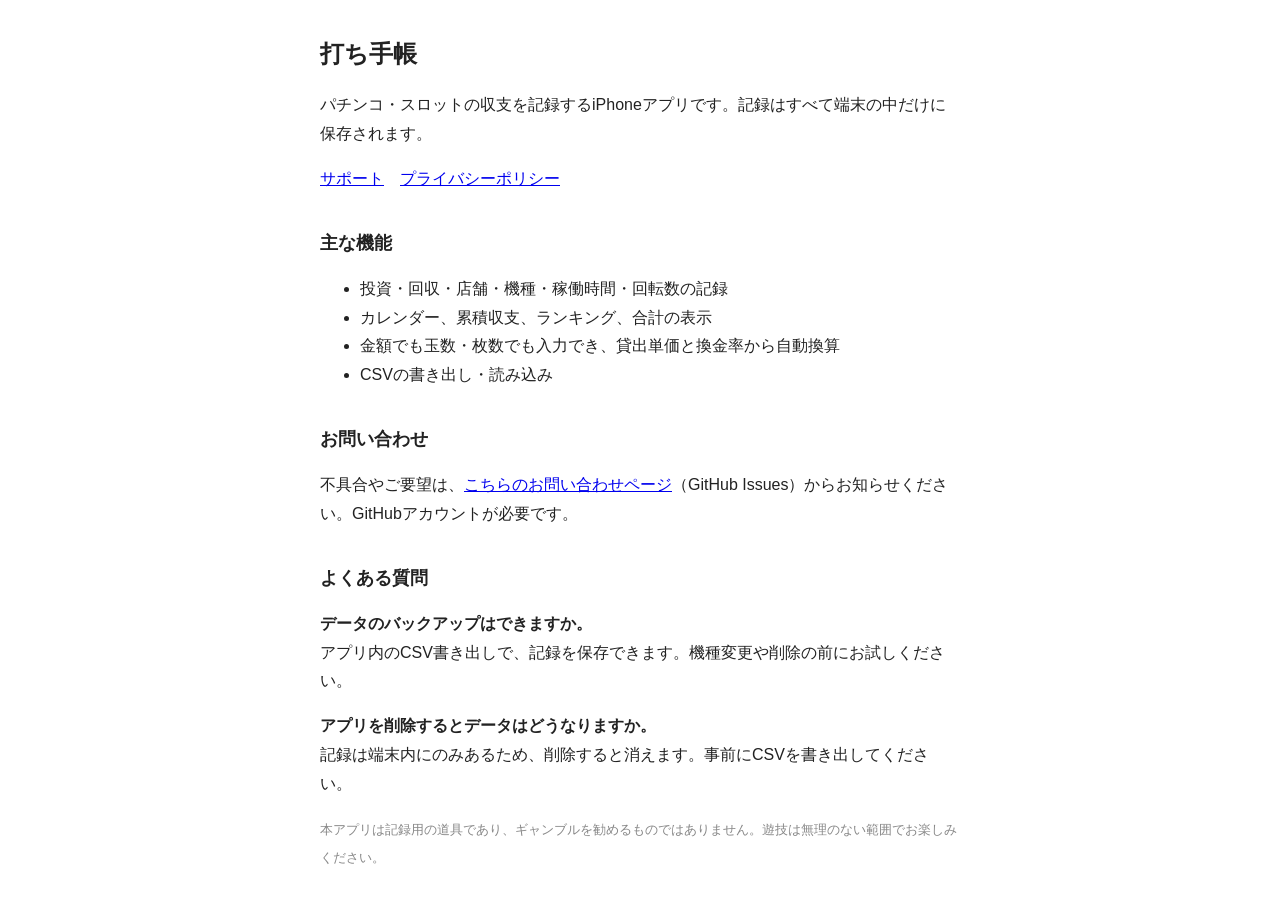
==== index.html @ b843357e "Add support and privacy pages" ====
<!doctype html>
<html lang="ja"><head><meta charset="utf-8"><meta name="viewport" content="width=device-width,initial-scale=1">
<title>打ち手帳 サポート</title><link rel="stylesheet" href="style.css"></head><body>
<h1>打ち手帳</h1>
<p>パチンコ・スロットの収支を記録するiPhoneアプリです。記録はすべて端末の中だけに保存されます。</p>
<nav><a href="index.html">サポート</a><a href="privacy.html">プライバシーポリシー</a></nav>
<h2>主な機能</h2>
<ul><li>投資・回収・店舗・機種・稼働時間・回転数の記録</li>
<li>カレンダー、累積収支、ランキング、合計の表示</li>
<li>金額でも玉数・枚数でも入力でき、貸出単価と換金率から自動換算</li>
<li>CSVの書き出し・読み込み</li></ul>
<h2>お問い合わせ</h2>
<p>不具合やご要望は、<a href="https://github.com/fy3828/uchite-cho/issues">こちらのお問い合わせページ</a>（GitHub Issues）からお知らせください。GitHubアカウントが必要です。</p>
<h2>よくある質問</h2>
<p><b>データのバックアップはできますか。</b><br>アプリ内のCSV書き出しで、記録を保存できます。機種変更や削除の前にお試しください。</p>
<p><b>アプリを削除するとデータはどうなりますか。</b><br>記録は端末内にのみあるため、削除すると消えます。事前にCSVを書き出してください。</p>
<p><small>本アプリは記録用の道具であり、ギャンブルを勧めるものではありません。遊技は無理のない範囲でお楽しみください。</small></p>
</body></html>
---- style.css ----
body{font-family:-apple-system,"Hiragino Sans",sans-serif;max-width:40rem;margin:2rem auto;padding:0 1rem;line-height:1.8;color:#222;background:#fff}
@media(prefers-color-scheme:dark){body{color:#ddd;background:#111}a{color:#6cf}}
h1{font-size:1.5rem}h2{font-size:1.15rem;margin-top:2rem}nav a{margin-right:1rem}small{color:#888}
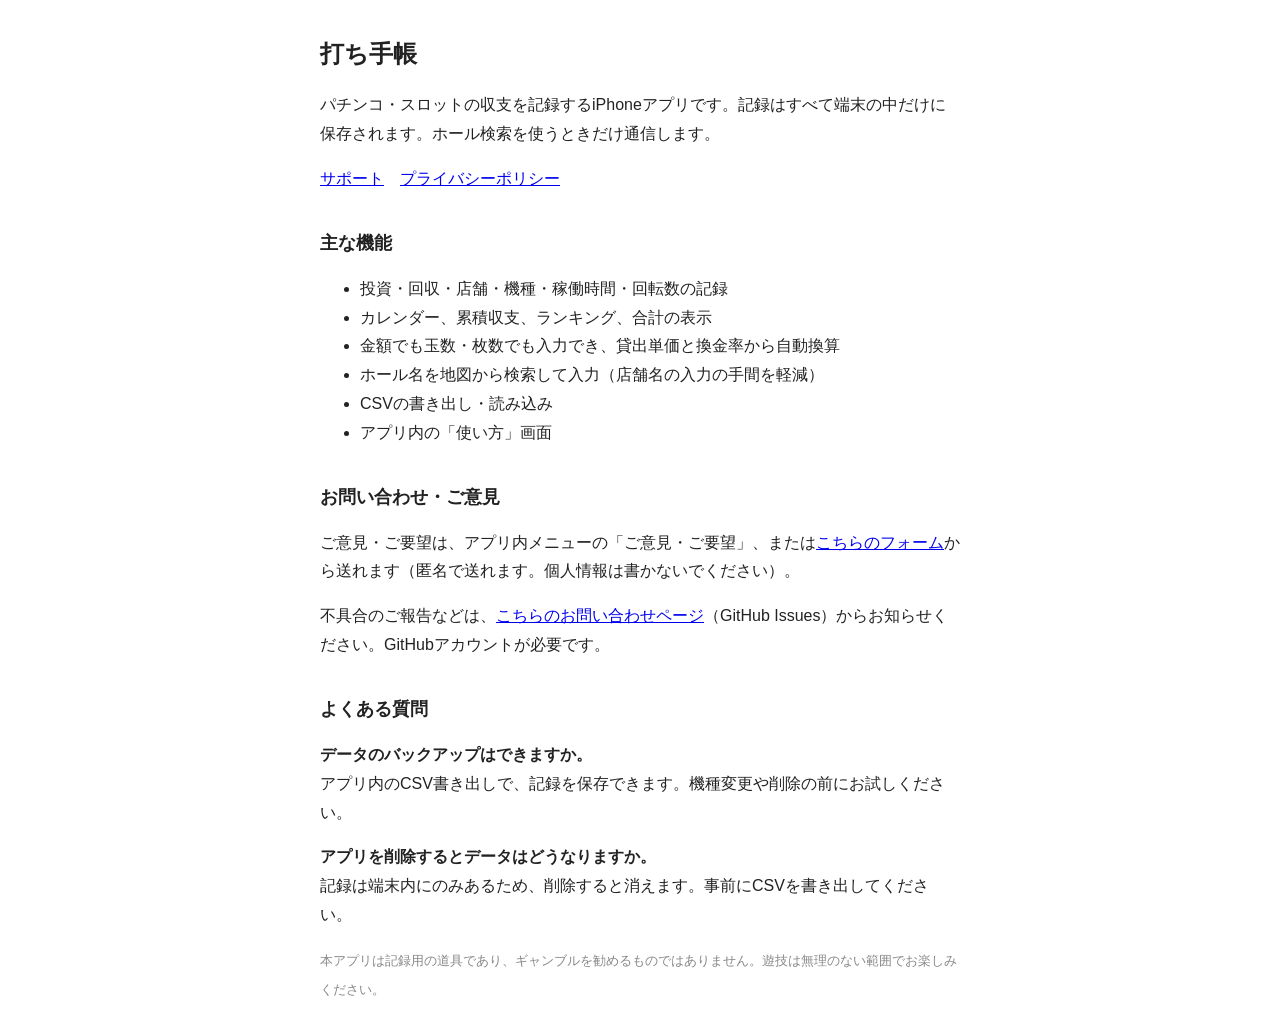
==== commit bce537ac: "Update support and privacy pages for 1.1 Co-Authored-By: Claude Sonnet 5.5 <noreply@anthropic.com>" ====
--- a/index.html
+++ b/index.html
@@ -2,15 +2,18 @@
 <html lang="ja"><head><meta charset="utf-8"><meta name="viewport" content="width=device-width,initial-scale=1">
 <title>打ち手帳 サポート</title><link rel="stylesheet" href="style.css"></head><body>
 <h1>打ち手帳</h1>
-<p>パチンコ・スロットの収支を記録するiPhoneアプリです。記録はすべて端末の中だけに保存されます。</p>
+<p>パチンコ・スロットの収支を記録するiPhoneアプリです。記録はすべて端末の中だけに保存されます。ホール検索を使うときだけ通信します。</p>
 <nav><a href="index.html">サポート</a><a href="privacy.html">プライバシーポリシー</a></nav>
 <h2>主な機能</h2>
 <ul><li>投資・回収・店舗・機種・稼働時間・回転数の記録</li>
 <li>カレンダー、累積収支、ランキング、合計の表示</li>
 <li>金額でも玉数・枚数でも入力でき、貸出単価と換金率から自動換算</li>
-<li>CSVの書き出し・読み込み</li></ul>
-<h2>お問い合わせ</h2>
-<p>不具合やご要望は、<a href="https://github.com/fy3828/uchite-cho/issues">こちらのお問い合わせページ</a>（GitHub Issues）からお知らせください。GitHubアカウントが必要です。</p>
+<li>ホール名を地図から検索して入力（店舗名の入力の手間を軽減）</li>
+<li>CSVの書き出し・読み込み</li>
+<li>アプリ内の「使い方」画面</li></ul>
+<h2>お問い合わせ・ご意見</h2>
+<p>ご意見・ご要望は、アプリ内メニューの「ご意見・ご要望」、または<a href="https://docs.google.com/forms/d/e/1FAIpQLSdVqYp11lxBA024GVsP-N9UUYxdHBaS07CKCnyWYETv6mHzAw/viewform">こちらのフォーム</a>から送れます（匿名で送れます。個人情報は書かないでください）。</p>
+<p>不具合のご報告などは、<a href="https://github.com/fy3828/uchite-cho/issues">こちらのお問い合わせページ</a>（GitHub Issues）からお知らせください。GitHubアカウントが必要です。</p>
 <h2>よくある質問</h2>
 <p><b>データのバックアップはできますか。</b><br>アプリ内のCSV書き出しで、記録を保存できます。機種変更や削除の前にお試しください。</p>
 <p><b>アプリを削除するとデータはどうなりますか。</b><br>記録は端末内にのみあるため、削除すると消えます。事前にCSVを書き出してください。</p>
